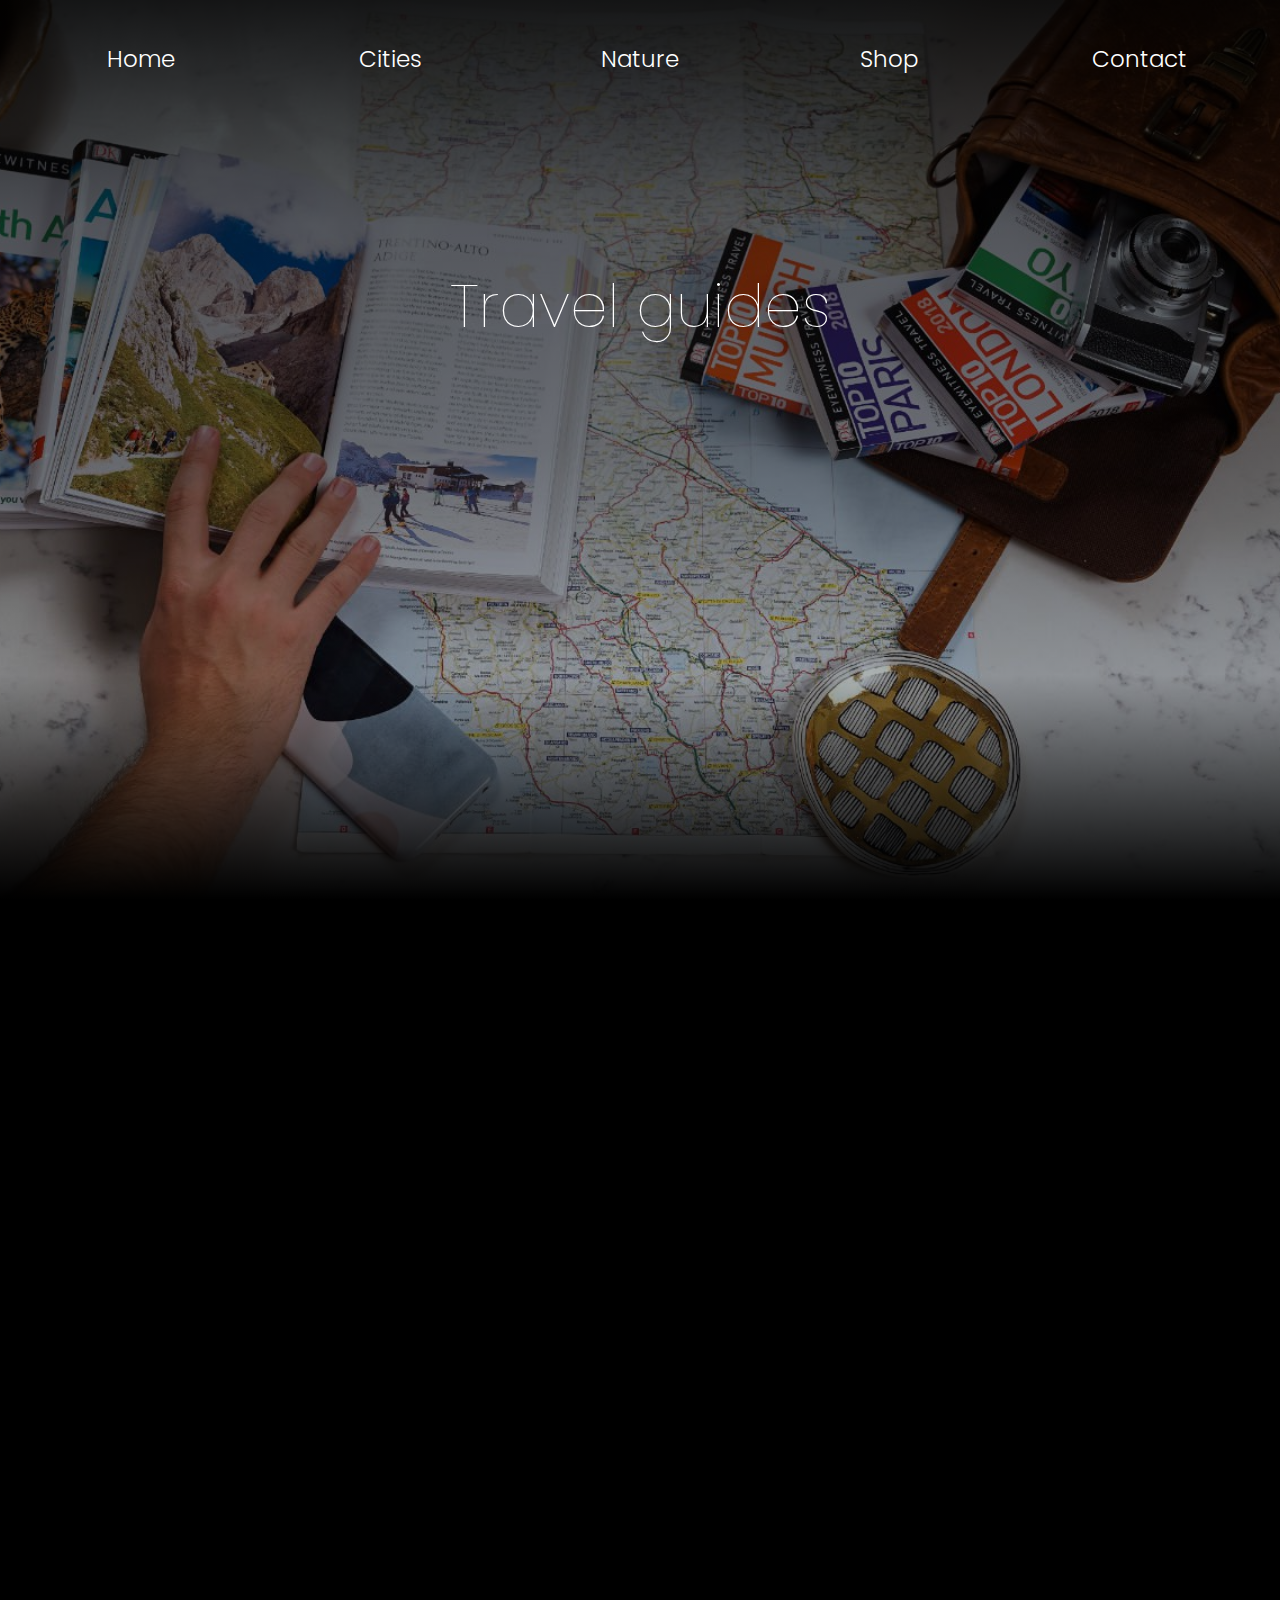
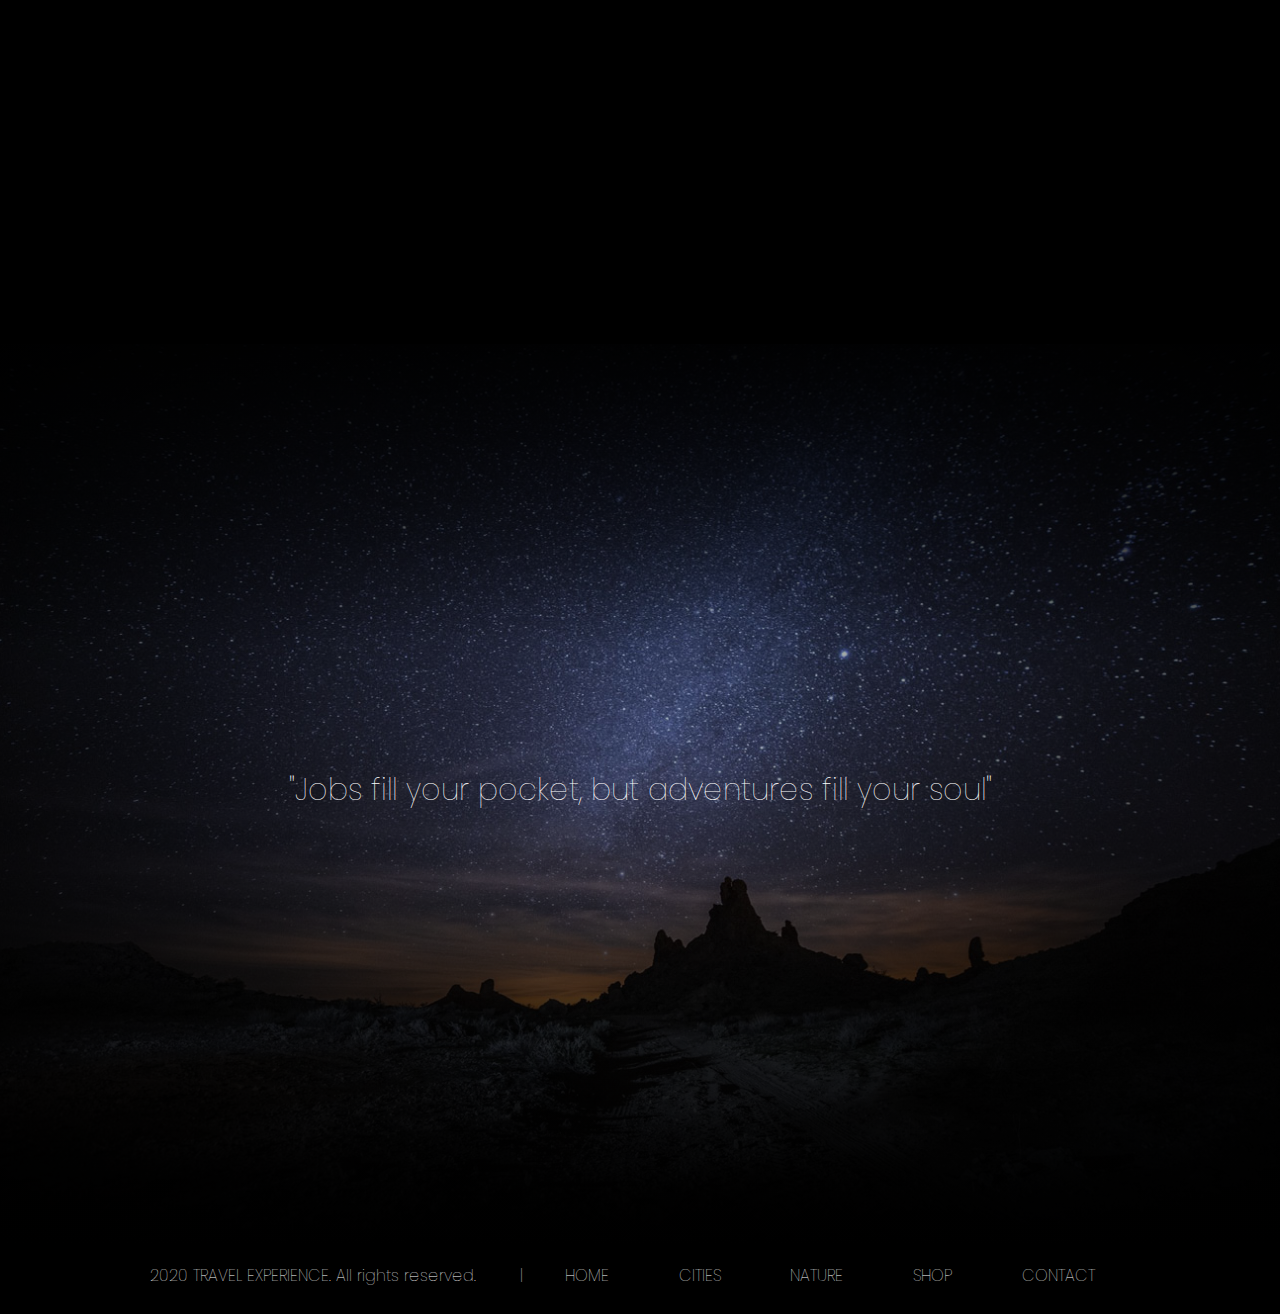
==== shop.html @ 4b76e8d1 "Add files via upload" ====
<!DOCTYPE html>
<html lang="en">

<head>
  <meta charset="UTF-8" />
  <title>Travel tips | Wanderlust</title>
  <meta name="description"
    content="Experiences, photos, commentaries and guides of some of the greatest places and cities on earth.">
  <meta name="keywords" content="travel blog, travel guides, travel tips, explore cities, explore nature" />
  <meta name="viewport" content="width=device-width,initial-scale=1.0" />
  <link href="https://fonts.googleapis.com/css2?family=Poppins:wght@200;300&display=swap" rel="stylesheet" />
  <link rel="stylesheet" href="https://stackpath.bootstrapcdn.com/bootstrap/4.5.2/css/bootstrap.min.css"
    integrity="sha384-JcKb8q3iqJ61gNV9KGb8thSsNjpSL0n8PARn9HuZOnIxN0hoP+VmmDGMN5t9UJ0Z" crossorigin="anonymous" />
  <link rel="stylesheet" href="css/main.css" />
  <link rel="stylesheet" href="https://cdnjs.cloudflare.com/ajax/libs/animate.css/4.1.1/animate.min.css" />
  <link rel="shortcut icon" href="img/logo3.png">
  <script src="js/script.js"></script>
</head>

<body class="body">
  <header class="guides__header">
    <nav id="nav" class="navbar">
      <a href="#" class="close"><img src="img/close.png" /></a>

      <ul class="navbar__menu wow animate__animated animate__fadeIn animate__slower">
        <li class="navbar__menuItem hiddenlogo">
          <img src="img/logo2.png" width="200px" />
        </li>
        <li class="navbar__menuItem"><a href="index.html">Home</a></li>
        <li class="navbar__menuItem"><a href="cities.html">Cities</a></li>
        <li class="navbar__menuItem"><a href="nature.html">Nature</a></li>
        <li class="navbar__menuItem">
          <a href="shop.html" class="div__tips">Shop</a>
        </li>
        <li class="navbar__menuItem"><a href="contacto.html">Contact</a></li>      
      </ul>
    </nav>
    <a href="#nav" class="open"><img src="img/open.png" /></a>
    <h1 class="header__title wow animate__animated animate__fadeIn animate__slow">
      Travel guides
    </h1>
  </header>

  <section class="collapse__grid">
    <section class="collapse__a wow animate__animated animate__flipInX">
      <div class="fullcard">
        <img src="img/l4.jpg" width="300px" />
        <h2>LONDON GUIDE</h2>
        <h2>$20.00</h2>
        
      </div>
      <div class="accordion" id="accordionExample1">
        <div class="card">
          <div class="card-header" id="headingOne">
            <h2 class="mb-0">
              <button class="btn btn-link btn-block text-left bfont" type="button" data-toggle="collapse"
                data-target="#collapseOne" aria-expanded="false" aria-controls="collapseOne">
                Show more +
              </button>
            </h2>
          </div>

          <div id="collapseOne" class="collapse" aria-labelledby="headingOne" data-parent="#accordionExample1">
            <div class="card-body pfont">
              London guide info .. Lorem, ipsum dolor sit amet consectetur adipisicing elit. Vel, ex beatae voluptatem officiis aliquam, nulla odit deserunt fugiat sed, nemo quam harum impedit? Optio quae amet fugiat obcaecati laborum autem.
            </div>
          </div>
        </div>
      </div>
    </section>

    <section class="collapse__a wow animate__animated animate__flipInX">
      <div class="fullcard">
        <img src="img/tokyo4.jpg" width="300px" />
        <h2>TOKYO GUIDE</h2>
        <h2>$20.00</h2>
      </div>
      <div class="accordion" id="accordionExample2">
        <div class="card">
          <div class="card-header" id="headingTwo">
            <h2 class="mb-0">
              <button class="btn btn-link btn-block text-left bfont" type="button" data-toggle="collapse"
                data-target="#collapseTwo" aria-expanded="false" aria-controls="collapseTwo">
                Show more +
              </button>
            </h2>
          </div>

          <div id="collapseTwo" class="collapse" aria-labelledby="headingTwo" data-parent="#accordionExample2">
            <div class="card-body pfont">
              Tokyo guide info ... Lorem ipsum dolor sit amet, consectetur adipisicing elit. Blanditiis molestias maiores temporibus repellendus tenetur reiciendis iste possimus quos praesentium quod. Exercitationem dolor, placeat ducimus dolorum modi fuga harum autem doloremque!
            </div>
          </div>
        </div>
      </div>
    </section>
    <section class="collapse__a wow animate__animated animate__flipInX">
      <div class="fullcard">
        <img src="img/p2.jpg" width="300px" />
        <h2>PARIS GUIDE</h2>
        <h2>$20.00</h2>
      </div>
      <div class="accordion" id="accordionExample3">
        <div class="card">
          <div class="card-header" id="headingThree">
            <h2 class="mb-0">
              <button class="btn btn-link btn-block text-left bfont" type="button" data-toggle="collapse"
                data-target="#collapseThree" aria-expanded="false" aria-controls="collapseThree">
                Show more +
              </button>
            </h2>
          </div>

          <div id="collapseThree" class="collapse" aria-labelledby="headingThree" data-parent="#accordionExample3">
            <div class="card-body pfont">
              Paris guide info.. Lorem ipsum dolor, sit amet consectetur adipisicing elit. Laboriosam, doloribus fugit voluptas libero eum at quo reiciendis ad qui est adipisci? Eos quidem ipsum doloribus aliquam beatae adipisci blanditiis laboriosam?
            </div>
          </div>
        </div>
      </div>
    </section>
    <section class="collapse__a wow animate__animated animate__flipInX">
      <div class="fullcard">
        <img src="img/thailand1.jpg" width="300px" />
        <h2>THAILAND GUIDE</h2>
        <h2>$20.00</h2>
      </div>
      <div class="accordion" id="accordionExample4">
        <div class="card">
          <div class="card-header" id="headingFour">
            <h2 class="mb-0">
              <button class="btn btn-link btn-block text-left bfont" type="button" data-toggle="collapse"
                data-target="#collapseFour" aria-expanded="false" aria-controls="collapseFour">
                Show more +
              </button>
            </h2>
          </div>

          <div id="collapseFour" class="collapse" aria-labelledby="headingFour" data-parent="#accordionExample4">
            <div class="card-body pfont">
              Thailand guide info.. Lorem ipsum dolor sit amet consectetur adipisicing elit. Ab fuga quam delectus, impedit velit, non sunt id repellendus temporibus optio placeat quod. Nostrum earum cupiditate porro, magni omnis vero modi?
            </div>
          </div>
        </div>
      </div>
    </section>
    <section class="collapse__a wow animate__animated animate__flipInX">
      <div class="fullcard">
        <img src="img/patagonia1.jpg" width="300px" />
        <h2>PATAGONIA GUIDE</h2>
        <h2>$20.00</h2>
      </div>
      <div class="accordion" id="accordionExample5">
        <div class="card">
          <div class="card-header" id="headingFive">
            <h2 class="mb-0">
              <button class="btn btn-link btn-block text-left bfont" type="button" data-toggle="collapse"
                data-target="#collapseFive" aria-expanded="false" aria-controls="collapseFive">
                Show more +
              </button>
            </h2>
          </div>

          <div id="collapseFive" class="collapse" aria-labelledby="headingFive" data-parent="#accordionExample5">
            <div class="card-body pfont">
              Patagonia guide info.. Lorem ipsum dolor, sit amet consectetur adipisicing elit. Tempora nam dolore illum fugit incidunt nemo quia in vel? Doloremque in illum fugit commodi a nobis sit placeat consequatur, at aliquam?
            </div>
          </div>
        </div>
      </div>
    </section>
    <section class="collapse__a wow animate__animated animate__flipInX">
      <div class="fullcard">
        <img src="img/iceland1.jpg" width="300px" />
        <h2>ICELAND GUIDE</h2>
        <h2>$20.00</h2>
      </div>
      <div class="accordion" id="accordionExample6">
        <div class="card">
          <div class="card-header" id="headingSix">
            <h2 class="mb-0">
              <button class="btn btn-link btn-block text-left bfont" type="button" data-toggle="collapse"
                data-target="#collapseSix" aria-expanded="false" aria-controls="collapseSix">
                Show more +
              </button>
            </h2>
          </div>

          <div id="collapseSix" class="collapse" aria-labelledby="headingSix" data-parent="#accordionExample6">
            <div class="card-body pfont">
              Iceland guide info.. Lorem ipsum dolor, sit amet consectetur adipisicing elit. Expedita, voluptate deleniti aut repellendus consequatur assumenda? Amet nemo ullam molestiae, impedit mollitia atque, iusto illo architecto rem praesentium dolores aliquam iste.
            </div>
          </div>
        </div>
      </div>
    </section>
  </section>

  <section class="prefooter">
    <h2 class="prefooter__title">
      "Jobs fill your pocket, but adventures fill your soul"
    </h2>
  </section>

  <footer>
    <p class="footerpar">2020 TRAVEL EXPERIENCE. All rights reserved.</p>
    <p class="linea">|</p>
    <ul class="menufooter">
      <li>HOME</li>
      <li>CITIES</li>
      <li>NATURE</li>
      <li>SHOP</li>
      <li>CONTACT</li>
    </ul>
  </footer>

  <script src="https://code.jquery.com/jquery-3.5.1.slim.min.js"
    integrity="sha384-DfXdz2htPH0lsSSs5nCTpuj/zy4C+OGpamoFVy38MVBnE+IbbVYUew+OrCXaRkfj" crossorigin="anonymous">
  </script>
  <script src="https://cdn.jsdelivr.net/npm/popper.js@1.16.1/dist/umd/popper.min.js"
    integrity="sha384-9/reFTGAW83EW2RDu2S0VKaIzap3H66lZH81PoYlFhbGU+6BZp6G7niu735Sk7lN" crossorigin="anonymous">
  </script>
  <script src="https://stackpath.bootstrapcdn.com/bootstrap/4.5.2/js/bootstrap.min.js"
    integrity="sha384-B4gt1jrGC7Jh4AgTPSdUtOBvfO8shuf57BaghqFfPlYxofvL8/KUEfYiJOMMV+rV" crossorigin="anonymous">
  </script>
  <script src="js/wow.min.js"></script>
  <script>
    new WOW().init();
  </script>
</body>

</html>
---- css/main.css ----
.prefooter, .index__cities .cities__div .index__cities__img, .index__cities, .index__nature .nature__div .index__nature__img, .index__nature, header, .guides__header, .cities__header, .contact__header, .tips__header, .nature__header {
  background-size: cover;
  background-position: center;
}

.index__cities .cities__div .index__cities__img, .index__nature .nature__div .index__nature__img {
  box-shadow: 0px 0px 19px 18px rgba(0, 0, 0, 0.75);
}

.center form textarea, .center form input[type=email], .center form input[type=text] {
  background-color: rgba(255, 255, 255, 0.1);
  color: white;
  padding: 5px 10px 5px 10px;
  border: solid rgba(255, 255, 255, 0.7) 1px;
  font-family: "Poppins", sans-serif;
  font-size: 18px;
  font-weight: 400;
  border-radius: 5px;
}

.center form input[type=reset], .center form input[type=submit] {
  background-color: rgba(0, 0, 0, 0);
  height: 40px;
  width: 70px;
  border: solid white 1px;
  font-family: "Poppins", sans-serif;
  font-weight: 300;
  font-size: 16px;
  color: white;
  border-radius: 3px;
}

* {
  margin: 0;
  padding: 0;
  box-sizing: border-box;
  list-style-type: none;
  text-decoration: none !important;
  margin-left: 0 !important;
  font-weight: 70;
}

html,
body {
  scroll-behavior: smooth;
  overflow-x: hidden;
}

body {
  font-family: "Poppins", sans-serif;
  color: white;
  background-color: black;
}

nav {
  padding: 0;
}

.cities__title {
  height: 15vh;
  text-align: center;
  padding-top: 70px;
  font-size: 40px;
  font-weight: 200;
}

.cities__guides {
  height: 100vh;
  display: flex;
  flex-direction: row;
  justify-content: center;
  align-items: center;
}
.cities__guides a {
  display: flex;
  justify-content: center;
  align-items: flex-end;
  background-size: cover;
  width: 25%;
  height: 450px;
}
.cities__guides a h4 {
  font-size: 30px;
  padding-bottom: 20px;
  color: white;
  transition: color 0.8s;
}
.cities__guides .cities__guide1 {
  background-image: linear-gradient(to bottom, rgba(10, 10, 10, 0.1), rgba(10, 10, 10, 0.5)), url(../img/london1.jpg);
  transition: width 0.5s;
  background-position: left;
}
.cities__guides .cities__guide1:hover {
  width: 70vw;
}
.cities__guides .cities__guide1:hover h4 {
  color: lightskyblue;
}
.cities__guides .cities__guide2 {
  background-image: linear-gradient(to bottom, rgba(10, 10, 10, 0.1), rgba(10, 10, 10, 0.5)), url(../img/tokyo1.jpg);
  transition: width 0.5s;
  background-position: center;
}
.cities__guides .cities__guide2:hover {
  width: 70vw;
}
.cities__guides .cities__guide2:hover h4 {
  color: lightskyblue;
}
.cities__guides .cities__guide3 {
  background-image: linear-gradient(to bottom, rgba(10, 10, 10, 0.1), rgba(10, 10, 10, 0.5)), url(../img/paris1.jpg);
  transition: width 0.5s;
  background-position: center;
}
.cities__guides .cities__guide3:hover {
  width: 70vw;
}
.cities__guides .cities__guide3:hover h4 {
  color: lightskyblue;
}
.cities__guides .cities__guide4 {
  background-image: linear-gradient(to bottom, rgba(10, 10, 10, 0.1), rgba(10, 10, 10, 0.5)), url(../img/moscow1.jpg);
  transition: width 0.5s;
  background-position: right;
}
.cities__guides .cities__guide4:hover {
  width: 70vw;
}
.cities__guides .cities__guide4:hover h4 {
  color: lightskyblue;
}
.cities__guides .cities__guide5 {
  background-image: linear-gradient(to bottom, rgba(10, 10, 10, 0.1), rgba(10, 10, 10, 0.5)), url(../img/01phiphi.jpg);
  transition: width 0.5s;
  background-position: center;
}
.cities__guides .cities__guide5:hover {
  width: 70vw;
}
.cities__guides .cities__guide5:hover h4 {
  color: lightskyblue;
}
.cities__guides .cities__guide6 {
  background-image: linear-gradient(to bottom, rgba(10, 10, 10, 0.1), rgba(10, 10, 10, 0.5)), url(../img/01patagonia.jpg);
  transition: width 0.5s;
  background-position: center;
}
.cities__guides .cities__guide6:hover {
  width: 70vw;
}
.cities__guides .cities__guide6:hover h4 {
  color: lightskyblue;
}
.cities__guides .cities__guide7 {
  background-image: linear-gradient(to bottom, rgba(10, 10, 10, 0.1), rgba(10, 10, 10, 0.5)), url(../img/01boreal.jpg);
  transition: width 0.5s;
  background-position: center;
}
.cities__guides .cities__guide7:hover {
  width: 70vw;
}
.cities__guides .cities__guide7:hover h4 {
  color: lightskyblue;
}
.cities__guides .cities__guide8 {
  background-image: linear-gradient(to bottom, rgba(10, 10, 10, 0.1), rgba(10, 10, 10, 0.5)), url(../img/peru2.jpg);
  transition: width 0.5s;
  background-position: center;
}
.cities__guides .cities__guide8:hover {
  width: 70vw;
}
.cities__guides .cities__guide8:hover h4 {
  color: lightskyblue;
}

.collapse__grid {
  display: flex;
  flex-direction: row;
  flex-wrap: wrap;
  justify-content: space-evenly;
  align-items: flex-start;
}
.collapse__grid .collapse__a {
  width: 30%;
  border-radius: 20px;
  border: solid #444 2px;
  background-color: #444;
  padding: 20px 0 30px 0;
  margin: 3% 0 3% 0;
}
.collapse__grid .collapse__a .fullcard {
  display: flex;
  flex-direction: column;
  align-items: center;
}
.collapse__grid .collapse__a .fullcard img {
  padding: 10px 0 10px 0;
  border-radius: 15px;
}
.collapse__grid .collapse__a .fullcard h2 {
  padding: 10px 35px 10px 35px;
  font-size: 26px;
  text-align: center;
}
.collapse__grid .collapse__a .accordion {
  padding: 0 20px 0 20px;
}
.collapse__grid .collapse__a .accordion .card {
  border: none;
  background-color: #222;
  border-radius: 20px;
}
.collapse__grid .collapse__a .accordion .card .card-header {
  background-color: #222;
  height: 50px;
}
.collapse__grid .collapse__a .accordion .card .card-header .btn-link {
  font-weight: 300;
  display: flex;
  justify-content: left;
  font-size: 20px;
}
.collapse__grid .collapse__a .accordion .card .card-header .btn-link:hover {
  color: lightskyblue;
}
.collapse__grid .collapse__a .accordion .card .card-header .btn {
  padding: 0;
  border: 0;
  line-height: 25px;
}
.collapse__grid .collapse__a .accordion .card .card-header .btn:focus {
  box-shadow: none;
}
.collapse__grid .collapse__a .accordion .card .card-header .bfont {
  color: lightskyblue;
}
.collapse__grid .collapse__a .accordion .card .pfont {
  background-color: #333;
}

.center {
  display: flex;
  flex-direction: column;
  justify-content: center;
  align-items: center;
  margin-top: 5vh;
}
.center .contact__form {
  background-color: #222;
  width: 80vw;
  margin-top: 5vh;
  border-radius: 15px;
  display: flex;
  direction: row;
}
.center .contact__form .section__intro {
  width: 50%;
  padding: 40px;
}
.center .contact__form .section__intro .section__title {
  font-size: 35px;
}
.center .contact__form .section__intro .section__par {
  padding-top: 20px;
  line-height: 45px;
  text-align: justify;
}
.center .contact__form .section__form {
  width: 50%;
  padding: 40px;
}
.center form div {
  margin-bottom: 20px;
}
.center form input[type=text] {
  width: 400px;
  height: 30px;
}
.center form input[type=email] {
  width: 400px;
  height: 30px;
}
.center form textarea {
  width: 400px;
  height: 250px;
}
.center form input[type=submit] {
  margin-right: 20px;
}
.nature__header {
  background-image: linear-gradient(to top, black, rgba(0, 0, 0, 0.3), rgba(0, 0, 0, 0.5), rgba(0, 0, 0, 0.6), rgba(0, 0, 0, 0.9)), url(../img/nature1.jpg);
}

.tips__header {
  background-image: linear-gradient(to top, black, rgba(0, 0, 0, 0.8), rgba(0, 0, 0, 0.7), rgba(0, 0, 0, 0.7), rgba(0, 0, 0, 0.7), rgba(0, 0, 0, 0.7), black), url(../img/tips.jpg);
}

.contact__header {
  background-image: linear-gradient(to top, black, rgba(0, 0, 0, 0.3), rgba(0, 0, 0, 0.5), rgba(0, 0, 0, 0.6), rgba(0, 0, 0, 0.9)), url(../img/contact.jpg);
}

.cities__header {
  background-image: linear-gradient(to top, black, rgba(0, 0, 0, 0.3), rgba(0, 0, 0, 0.5), rgba(0, 0, 0, 0.6), rgba(0, 0, 0, 0.9)), url(../img/ncity1.jpg);
}

.guides__header {
  background-image: linear-gradient(to top, black, rgba(0, 0, 0, 0.3), rgba(0, 0, 0, 0.5), rgba(0, 0, 0, 0.6), rgba(0, 0, 0, 0.9)), url(../img/guide1.jpg);
}

header {
  width: 100vw;
  display: grid;
  grid-template-columns: 100vw;
  grid-template-rows: 15vh 60vh 25vh;
  grid-template-areas: "menu" "titulo" "subtitulo";
  height: 100vh;
  background-image: linear-gradient(to top, black, rgba(0, 0, 0, 0.3), rgba(0, 0, 0, 0.5), rgba(0, 0, 0, 0.6), rgba(0, 0, 0, 0.9)), url(../img/stars1.jpg);
}
header .open {
  display: none;
}
header .navbar {
  -ms-grid-row: 1;
  -ms-grid-column: 1;
  grid-area: menu;
  margin-right: 0 !important;
}
header .navbar .close {
  display: none;
}
header .navbar .navbar__menu {
  width: 100vw;
  display: flex;
  flex-direction: row;
  justify-content: space-around;
  align-items: center;
}
header .navbar .navbar__menu .hiddenlogo {
  display: none;
}
header .navbar .navbar__menu .navbar__menuItem {
  width: 10%;
  text-align: center;
}
header .navbar .navbar__menu .navbar__menuItem a {
  color: white;
  font-size: 23px;
  transition: color 0.5s;
  white-space: nowrap;
  font-weight: 300;
}
header .navbar .navbar__menu .navbar__menuItem a:hover {
  color: lightskyblue;
}
header .logos {
  -ms-grid-row: 2;
  -ms-grid-column: 1;
  grid-area: titulo;
  display: flex;
  flex-direction: column;
  justify-content: center;
  align-items: center;
}
header .logos img {
  width: 350px;
}
header h1 {
  -ms-grid-row: 2;
  -ms-grid-column: 1;
  grid-area: titulo;
  font-size: 60px;
  text-align: center;
  font-weight: 100;
  padding-top: 15vh;
}
header h2 {
  -ms-grid-row: 3;
  -ms-grid-column: 1;
  grid-area: subtitulo;
  font-size: 20px;
  text-align: center;
  font-weight: 100;
}

.index__header h1 {
  letter-spacing: 6px;
}

.intro {
  height: 200px;
  margin: 5% 30% 0 30% !important;
  text-align: center;
}
.intro .intro__title {
  font-size: 30px;
}
.intro .intro__text {
  margin-top: 5%;
}

.index__nature {
  display: flex;
  flex-direction: column;
  justify-content: center;
  align-items: center;
  height: 100vh;
  background-image: linear-gradient(to top, rgba(0, 0, 0, 0.9), rgba(0, 0, 0, 0.6), rgba(0, 0, 0, 0.5), rgba(0, 0, 0, 0.5), rgba(0, 0, 0, 0.5), rgba(0, 0, 0, 0.7), black), url(../img/route2.jpg);
}
.index__nature .nature__div {
  display: grid;
  grid-template-columns: 35% 48%;
  grid-template-rows: 60px 320px;
  grid-template-areas: "img tit" "img sub";
  grid-column-gap: 50px;
  margin-left: 10% !important;
}
.index__nature .nature__div .index__nature__img {
  -ms-grid-row: 1;
  -ms-grid-row-span: 2;
  -ms-grid-column: 1;
  grid-area: img;
  background-image: url(../img/route2.jpg);
}
.index__nature .nature__div .index__nature__title {
  -ms-grid-row: 1;
  -ms-grid-column: 3;
  color: #aaa;
  grid-area: tit;
  border-bottom: solid #888 2px;
  font-size: 30px;
}
.index__nature .nature__div .index__nature__text {
  line-height: 30px;
  padding-top: 25px;
  text-align: justify;
  line-height: 40px;
}

.index__cities {
  display: flex;
  flex-direction: column;
  justify-content: center;
  align-items: center;
  height: 100vh;
  background-image: linear-gradient(to top, black, rgba(0, 0, 0, 0.8), rgba(0, 0, 0, 0.7), rgba(0, 0, 0, 0.7), rgba(0, 0, 0, 0.7), rgba(0, 0, 0, 0.7), black), url(../img/ncity9.jpg);
}
.index__cities .cities__div {
  display: grid;
  grid-template-columns: 48% 35%;
  grid-template-rows: 60px 320px;
  grid-template-areas: "tit img" "sub img";
  grid-column-gap: 50px;
  margin-left: 10% !important;
}
.index__cities .cities__div .index__cities__img {
  -ms-grid-row: 1;
  -ms-grid-row-span: 2;
  -ms-grid-column: 3;
  grid-area: img;
  background-image: url(../img/ncity9.jpg);
}
.index__cities .cities__div .index__cities__title {
  -ms-grid-row: 1;
  -ms-grid-column: 1;
  color: #aaa;
  grid-area: tit;
  border-bottom: solid #888 2px;
  font-size: 30px;
  text-align: right;
}
.index__cities .cities__div .index__cities__text {
  line-height: 30px;
  padding-top: 25px;
  text-align: justify;
  line-height: 40px;
}

.prefooter {
  margin-top: 70px;
  height: 100vh;
  background-image: radial-gradient(rgba(0, 0, 0, 0), rgba(0, 0, 0, 0.5), rgba(0, 0, 0, 0.8)), linear-gradient(to bottom, rgba(0, 0, 0, 0), rgba(0, 0, 0, 0), rgba(0, 0, 0, 0.5), black), linear-gradient(to top, rgba(0, 0, 0, 0), rgba(0, 0, 0, 0), rgba(0, 0, 0, 0), rgba(0, 0, 0, 0.9)), url(../img/footer1.jpg);
  display: flex;
  justify-content: center;
  align-items: center;
}
.prefooter .prefooter__title {
  font-weight: 100;
  font-size: 30px;
}

footer {
  display: grid;
  grid-template-columns: 370px 10px 600px;
  grid-template-rows: 50px;
  grid-template-areas: "par linea menu";
  justify-content: center;
  margin-top: 20px;
}
footer .footerpar {
  -ms-grid-row: 1;
  -ms-grid-column: 1;
  grid-area: par;
}
footer .linea {
  -ms-grid-row: 1;
  -ms-grid-column: 2;
  grid-area: linea;
}
footer .menufooter {
  display: flex;
  flex-direction: row;
  justify-content: space-around;
  align-items: flex-start;
}

.guide {
  display: flex;
  flex-direction: column;
  align-items: center;
  margin: 15vh 0 15vh 4vw !important;
  border-radius: 20px;
  width: 90vw;
  background-color: #222;
}
.guide .guide__title {
  width: 100%;
  font-size: 50px;
  font-weight: 300;
  letter-spacing: 10px;
  padding: 5vh 0 5vh 0;
  display: flex;
  flex-direction: row;
}
.guide .guide__title:before, .guide .guide__title:after {
  content: "";
  flex: 1 1;
  border-bottom: 2px solid #FFF;
  margin: auto 30px;
}
.guide .guide__about {
  background-color: rgba(135, 206, 250, 0.3);
  width: 90%;
  margin-top: 3%;
  border-radius: 10px;
}
.guide .guide__about h4 {
  padding-bottom: 1%;
}
.guide .about1 {
  background-color: rgba(200, 200, 200, 0.3);
}
.guide .about2 {
  background-color: rgba(212, 175, 55, 0.3);
}
.guide .about4 {
  background-color: rgba(255, 0, 0, 0.25);
}
.guide .about5 {
  background-color: rgba(127, 255, 212, 0.3);
}
.guide .about6 {
  background-color: rgba(0, 255, 0, 0.15);
}
.guide .about7 {
  background-color: rgba(255, 255, 255, 0.3);
}
.guide .about8 {
  background-color: rgba(104, 70, 39, 0.5);
}
.guide .carousel {
  width: 60vw;
  margin: 0;
}
.guide .carousel .carousel-indicators {
  margin-left: 15% !important;
}
.guide .carousel .carousel-indicators li {
  width: 10px;
  height: 10px;
  border-radius: 50%;
  margin-right: 5px !important;
}
.guide .carousel .carousel-inner {
  border-radius: 15px;
}
.guide .guide__subtitle {
  width: 100%;
  font-size: 30px;
  font-weight: 50;
  text-align: center;
  padding: 5vh 0 5vh 0;
  display: flex;
  flex-direction: row;
}
.guide .guide__subtitle:before {
  content: "";
  flex: 1 1;
  border-bottom: 1px solid #FFF;
  margin: auto 40px auto 150px;
}
.guide .guide__subtitle:after {
  content: "";
  flex: 1 1;
  border-bottom: 1px solid #FFF;
  margin: auto 150px auto 40px;
}
.guide p {
  padding: 1vh 4vw 1vh 4vw;
}
.guide p .highlight {
  font-weight: bold;
}

@media screen and (max-width: 768px) {
  * {
    padding: 0;
    box-sizing: border-box;
  }

  html,
body {
    overflow-x: hidden;
  }

  header h1 {
    margin-top: 15%;
    font-weight: 300;
  }
  header .navbar {
    top: 0;
    left: -100%;
    position: fixed;
    width: 100%;
    height: 100%;
    background-color: rgba(0, 0, 0, 0.7);
    z-index: 1;
    transition: left 0.5s;
  }
  header .navbar .close {
    display: block;
    position: absolute;
    left: 20px;
    top: 20px;
  }
  header .navbar .close img {
    width: 40px;
  }
  header .navbar .navbar__menu {
    height: 90%;
    margin-top: 5%;
    display: flex;
    flex-direction: column;
    justify-content: center;
    align-items: center;
  }
  header .navbar .navbar__menu .navbar__menuItem {
    height: 15%;
    width: 100%;
  }
  header .navbar .navbar__menu .navbar__menuItem a {
    font-size: 30px;
    width: 100%;
  }
  header .navbar .navbar__menu .navbar__menuItem .div__tips {
    margin-left: 0 !important;
  }
  header .navbar .navbar__menu .hiddenlogo {
    display: block;
    margin-bottom: 35%;
  }
  header .open {
    display: block;
    position: absolute;
    left: 20px;
    top: 20px;
  }
  header .open img {
    width: 40px;
  }

  #nav:target {
    left: 0;
  }

  #nav:target ~ .logos {
    display: none;
  }

  #nav:target ~ h1 {
    display: none;
  }

  #nav:target ~ .open {
    display: none;
  }

  .div__tips {
    margin-left: -15% !important;
  }

  header .header__title {
    font-size: 45px;
  }
  header .header__subtitle {
    font-size: 18px;
  }

  .intro {
    margin: 10% 10% 5% 10% !important;
  }
  .intro .intro__title {
    font-size: 25px;
  }
  .intro .intro__text {
    font-size: 12px;
  }

  .index__nature .nature__div {
    display: grid;
    grid-template-columns: 90%;
    grid-template-rows: 50vh 10vh 30vh;
    grid-template-areas: "img" "tit" "sub";
  }
  .index__nature .nature__div .index__nature__img {
    -ms-grid-row: 1;
    -ms-grid-row-span: 2;
    -ms-grid-column: 1;
    grid-area: img;
  }
  .index__nature .nature__div .index__nature__title {
    -ms-grid-row: 1;
    -ms-grid-column: 3;
    grid-area: tit;
    padding-top: 10px;
  }
  .index__nature .nature__div .index__nature__text {
    -ms-grid-row: 2;
    -ms-grid-column: 3;
    grid-area: sub;
    font-size: 12px;
    line-height: 30px;
    padding-top: 5px;
  }

  .index__cities {
    margin-top: 15vh;
  }
  .index__cities .cities__div {
    display: grid;
    grid-template-columns: 90%;
    grid-template-rows: 50vh 10vh 30vh;
    grid-template-areas: "img" "tit" "sub";
  }
  .index__cities .cities__div .index__cities__img {
    -ms-grid-row: 1;
    -ms-grid-row-span: 2;
    -ms-grid-column: 3;
    grid-area: img;
  }
  .index__cities .cities__div .index__cities__title {
    -ms-grid-row: 1;
    -ms-grid-column: 1;
    grid-area: tit;
    padding-top: 10px;
    text-align: left;
  }
  .index__cities .cities__div .index__cities__text {
    -ms-grid-row: 2;
    -ms-grid-column: 1;
    grid-area: sub;
    font-size: 12px;
    line-height: 30px;
    padding-top: 5px;
  }
  @media screen and (max-width: 768px) {

  .index__nature .nature__div .index__nature__img {
      -ms-grid-row: 1;
      -ms-grid-row-span: 1;
      -ms-grid-column: 1;
  }
  .index__cities .cities__div > .index__nature__img {
      -ms-grid-row: 1;
      -ms-grid-row-span: 1;
      -ms-grid-column: 1;
  }

  .index__nature .nature__div .index__nature__title {
      -ms-grid-row: 2;
      -ms-grid-column: 1;
  }
  .index__cities .cities__div > .index__nature__title {
      -ms-grid-row: 2;
      -ms-grid-column: 1;
  }

  .index__nature .nature__div .index__nature__text {
      -ms-grid-row: 3;
      -ms-grid-column: 1;
  }
  .index__cities .cities__div > .index__nature__text {
      -ms-grid-row: 3;
      -ms-grid-column: 1;
  }

  .index__cities .cities__div .index__cities__img {
      -ms-grid-row: 1;
      -ms-grid-row-span: 1;
      -ms-grid-column: 1;
  }
  .index__cities .cities__div > .index__cities__img {
      -ms-grid-row: 1;
      -ms-grid-row-span: 1;
      -ms-grid-column: 1;
  }

  .index__cities .cities__div .index__cities__title {
      -ms-grid-row: 2;
      -ms-grid-column: 1;
  }
  .index__cities .cities__div > .index__cities__title {
      -ms-grid-row: 2;
      -ms-grid-column: 1;
  }

  .index__cities .cities__div .index__cities__text {
      -ms-grid-row: 3;
      -ms-grid-column: 1;
  }
  .index__cities .cities__div > .index__cities__text {
      -ms-grid-row: 3;
      -ms-grid-column: 1;
  }
  }

  .prefooter .prefooter__title {
    font-size: 20px;
    text-align: center;
    margin: 0 10% 0 10% !important;
  }

  .linea {
    display: none;
  }

  footer {
    grid-template-columns: 90vw;
    grid-template-rows: 5vh 6vh;
    grid-template-areas: "par" "menu";
  }
  footer .footerpar {
    text-align: center;
    font-size: 10px;
  }
  footer .menufooter {
    font-size: 10px;
  }

  .cities__guides {
    height: 100vh;
    width: 100vw;
    display: grid;
    grid-template-columns: 50vw 50vw;
    grid-template-rows: 50vh 50vh;
    grid-template-areas: "g1 g2" "g3 g4";
  }
  .cities__guides a {
    width: 45vw;
    height: 45vh;
    border-radius: 5px;
    margin-left: 2.5vw !important;
  }
  .cities__guides a h4 {
    text-align: center;
    font-size: 20px;
  }
  .cities__guides .cities__guide1 {
    grid-area: g1;
  }
  .cities__guides .cities__guide1:hover {
    width: 45vw;
  }
  .cities__guides .cities__guide2 {
    grid-area: g2;
  }
  .cities__guides .cities__guide2:hover {
    width: 45vw;
  }
  .cities__guides .cities__guide3 {
    grid-area: g3;
  }
  .cities__guides .cities__guide3:hover {
    width: 45vw;
  }
  .cities__guides .cities__guide4 {
    grid-area: g4;
  }
  .cities__guides .cities__guide4:hover {
    width: 45vw;
  }
  .cities__guides .cities__guide5:hover,
.cities__guides .cities__guide6:hover,
.cities__guides .cities__guide7:hover,
.cities__guides .cities__guide8:hover {
    width: 45vw;
  }

  .guide {
    margin: 10vh 0 10vh 5vw !important;
    border-radius: 10px;
    width: 90vw;
    background-color: #222;
  }
  .guide .guide__title {
    width: 100%;
    font-size: 35px;
    font-weight: 300;
    letter-spacing: 5px;
    padding: 5vh 0 5vh 0;
    display: flex;
    flex-direction: row;
  }
  .guide .guide__title:before, .guide .guide__title:after {
    content: "";
    flex: 1 1;
    border-bottom: 1.7px solid #fff;
    margin: auto 10px;
  }
  .guide .carousel {
    width: 80vw;
    margin: 0;
  }
  .guide .carousel .carousel-inner {
    border-radius: 15px;
  }
  .guide .guide__subtitle {
    width: 100%;
    font-size: 25px;
    font-weight: 50;
    text-align: center;
    padding: 5vh 0 5vh 0;
    display: flex;
    flex-direction: row;
  }
  .guide .guide__subtitle:before {
    content: "";
    flex: 1 1;
    border-bottom: 1px solid #fff;
    margin: auto 15px auto 30px;
  }
  .guide .guide__subtitle:after {
    content: "";
    flex: 1 1;
    border-bottom: 1px solid #fff;
    margin: auto 30px auto 15px;
  }
  .guide p {
    padding: 1vh 4vw 1vh 4vw;
    font-size: 14px;
    line-height: 25px;
    text-align: justify;
  }

  .btn-link {
    font-size: 25px;
    padding: 0;
  }

  .card-body {
    font-size: 12px;
  }

  .center .contact__form {
    display: flex;
    flex-direction: column;
    width: 90vw;
  }
  .center .contact__form .section__intro {
    width: 100%;
    padding: 20px;
  }
  .center .contact__form .section__intro .section__title {
    font-size: 25px;
  }
  .center .contact__form .section__intro .section__par {
    font-size: 14px;
    line-height: 30px;
    text-align: justify;
  }
  .center .contact__form .section__form {
    width: 100%;
    padding: 20px;
  }
  .center .contact__form .section__form input[type=text],
.center .contact__form .section__form input[type=email] {
    width: 100%;
    height: 30px;
  }
  .center .contact__form .section__form textarea {
    width: 100%;
    height: 200px;
  }

  .collapse__grid {
    display: flex;
    flex-direction: column;
    justify-content: center;
    align-items: center;
  }
  .collapse__grid .collapse__a {
    width: 85%;
  }
  .collapse__grid .collapse__a .pfont {
    font-size: 16px;
  }

  footer > .navbar {
    -ms-grid-row: 2;
    -ms-grid-column: 1;
  }

  .index__nature .nature__div .index__nature__img {
    -ms-grid-row: 1;
    -ms-grid-row-span: 1;
    -ms-grid-column: 1;
  }
  .index__cities .cities__div > .index__nature__img {
    -ms-grid-row: 1;
    -ms-grid-row-span: 1;
    -ms-grid-column: 1;
  }

  .index__nature .nature__div .index__nature__title {
    -ms-grid-row: 2;
    -ms-grid-column: 1;
  }
  .index__cities .cities__div > .index__nature__title {
    -ms-grid-row: 2;
    -ms-grid-column: 1;
  }

  .index__cities .cities__div .index__cities__img {
    -ms-grid-row: 1;
    -ms-grid-row-span: 1;
    -ms-grid-column: 1;
  }
  .index__cities .cities__div > .index__cities__img {
    -ms-grid-row: 1;
    -ms-grid-row-span: 1;
    -ms-grid-column: 1;
  }

  .index__cities .cities__div .index__cities__title {
    -ms-grid-row: 2;
    -ms-grid-column: 1;
  }
  .index__cities .cities__div > .index__cities__title {
    -ms-grid-row: 2;
    -ms-grid-column: 1;
  }

  footer .footerpar {
    -ms-grid-row: 1;
    -ms-grid-column: 1;
  }
}

@media screen and (max-width: 768px) {

  .cities__guides .cities__guide1 {
    -ms-grid-row: 1;
    -ms-grid-column: 1;
  }

  .cities__guides .cities__guide2 {
    -ms-grid-row: 1;
    -ms-grid-column: 2;
  }

  .cities__guides .cities__guide3 {
    -ms-grid-row: 2;
    -ms-grid-column: 1;
  }

  .cities__guides .cities__guide4 {
    -ms-grid-row: 2;
    -ms-grid-column: 2;
  }
}
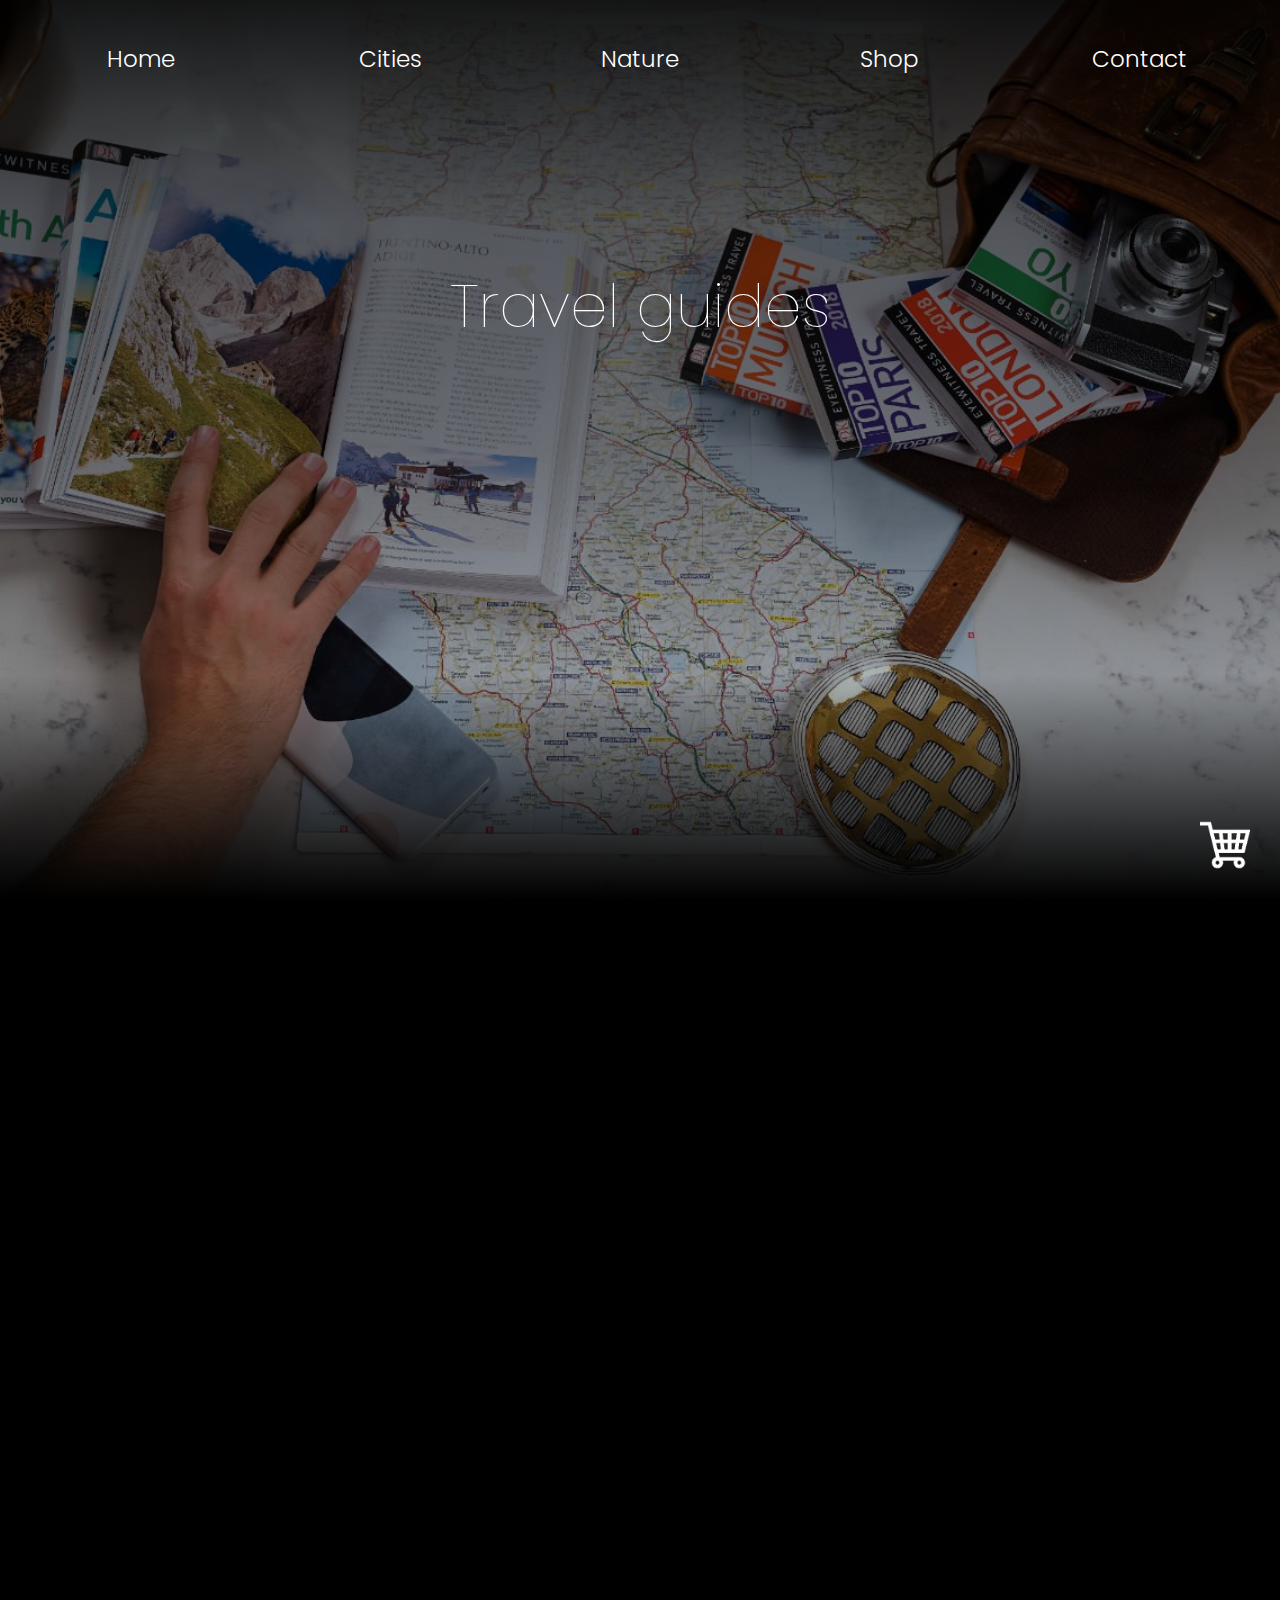
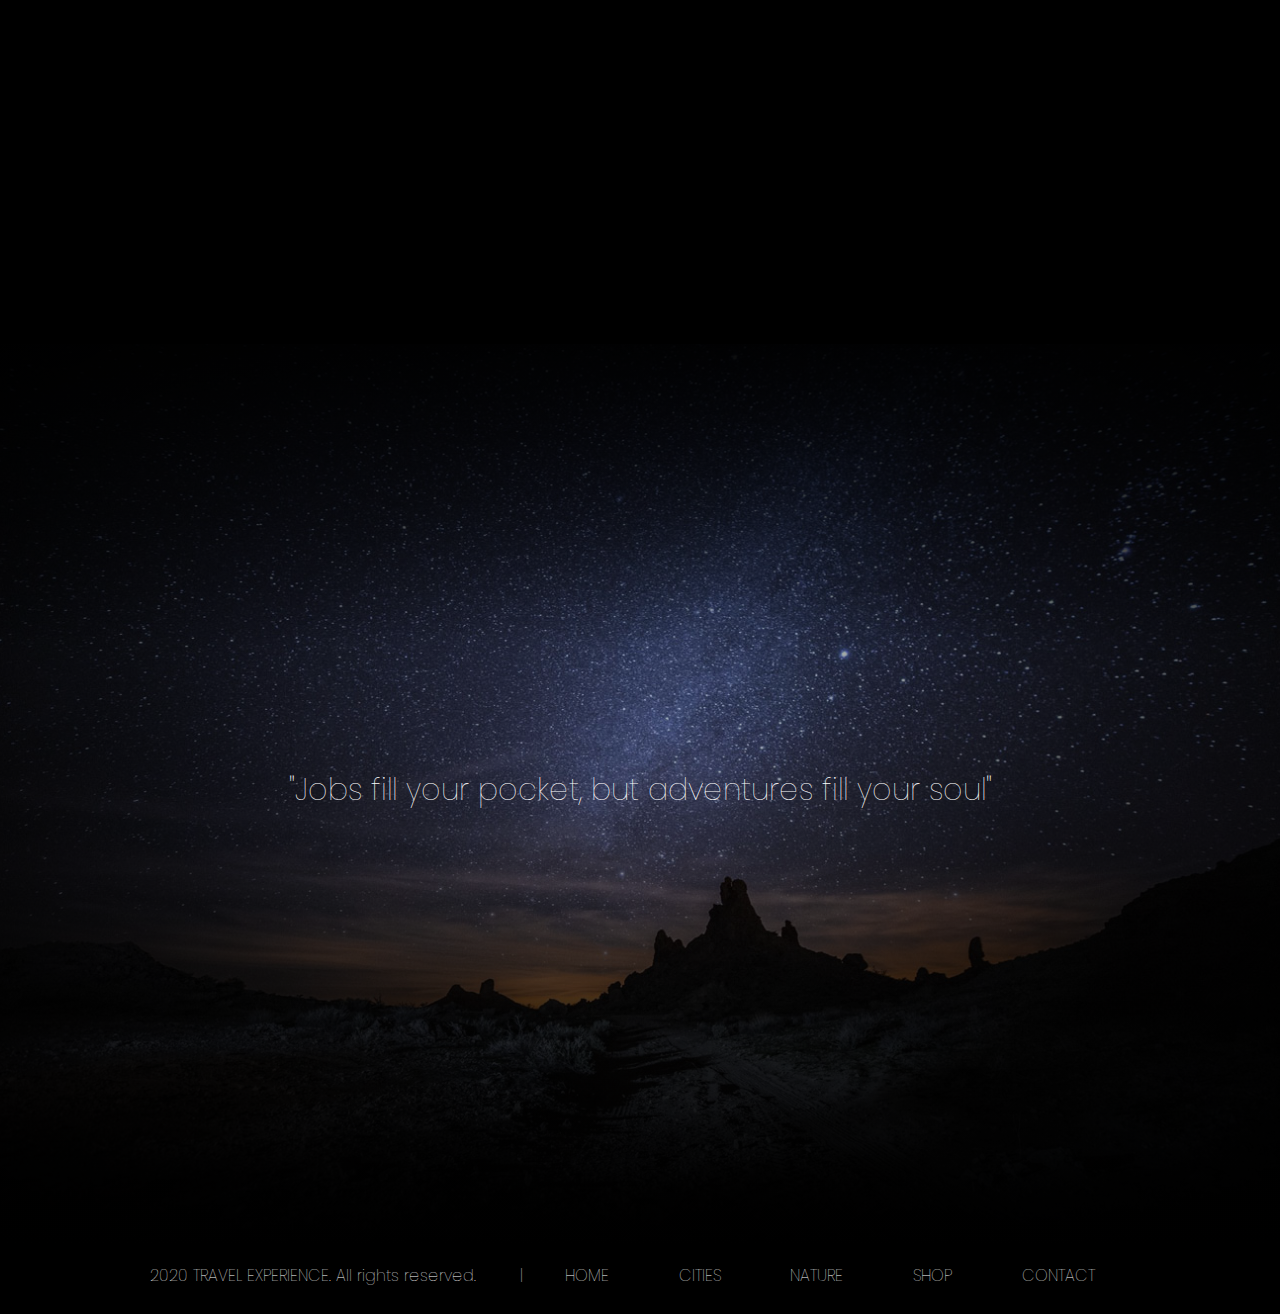
==== commit 1655addf: "Add files via upload" ====
--- a/shop.html
+++ b/shop.html
@@ -55,7 +55,7 @@
             <h2 class="mb-0">
               <button class="btn btn-link btn-block text-left bfont" type="button" data-toggle="collapse"
                 data-target="#collapseOne" aria-expanded="false" aria-controls="collapseOne">
-                Show more +
+                Show info
               </button>
             </h2>
           </div>
@@ -81,7 +81,7 @@
             <h2 class="mb-0">
               <button class="btn btn-link btn-block text-left bfont" type="button" data-toggle="collapse"
                 data-target="#collapseTwo" aria-expanded="false" aria-controls="collapseTwo">
-                Show more +
+                Show info
               </button>
             </h2>
           </div>
@@ -106,7 +106,7 @@
             <h2 class="mb-0">
               <button class="btn btn-link btn-block text-left bfont" type="button" data-toggle="collapse"
                 data-target="#collapseThree" aria-expanded="false" aria-controls="collapseThree">
-                Show more +
+                Show info
               </button>
             </h2>
           </div>
@@ -131,7 +131,7 @@
             <h2 class="mb-0">
               <button class="btn btn-link btn-block text-left bfont" type="button" data-toggle="collapse"
                 data-target="#collapseFour" aria-expanded="false" aria-controls="collapseFour">
-                Show more +
+                Show info
               </button>
             </h2>
           </div>
@@ -156,7 +156,7 @@
             <h2 class="mb-0">
               <button class="btn btn-link btn-block text-left bfont" type="button" data-toggle="collapse"
                 data-target="#collapseFive" aria-expanded="false" aria-controls="collapseFive">
-                Show more +
+                Show info
               </button>
             </h2>
           </div>
@@ -181,7 +181,7 @@
             <h2 class="mb-0">
               <button class="btn btn-link btn-block text-left bfont" type="button" data-toggle="collapse"
                 data-target="#collapseSix" aria-expanded="false" aria-controls="collapseSix">
-                Show more +
+                Show info
               </button>
             </h2>
           </div>
@@ -196,6 +196,22 @@
     </section>
   </section>
 
+  <section class="section__modal">
+    <button id="btnModal" onclick="OpenModal()"><img src="img/carro2.png" class="cart"></button>
+	<div id="Modal" class="modalContainer">
+		<div class="modal-content">
+			<button class="close" onclick="CloseModal()">X</button>
+			<h2>Your shopping cart</h2>
+            <p>London guide - Quantity</p>
+            <p>Tokyo guide - Quantity</p>
+            <p>Paris guide - Quantity</p>
+            <p>Thailand guide - Quantity</p>
+            <p>Patagonia guide - Quantity</p>
+            <p>Iceland guide - Quantity</p>
+
+		</div>
+    </div>
+</section>
   <section class="prefooter">
     <h2 class="prefooter__title">
       "Jobs fill your pocket, but adventures fill your soul"
@@ -215,18 +231,19 @@
   </footer>
 
   <script src="https://code.jquery.com/jquery-3.5.1.slim.min.js"
-    integrity="sha384-DfXdz2htPH0lsSSs5nCTpuj/zy4C+OGpamoFVy38MVBnE+IbbVYUew+OrCXaRkfj" crossorigin="anonymous">
-  </script>
-  <script src="https://cdn.jsdelivr.net/npm/popper.js@1.16.1/dist/umd/popper.min.js"
-    integrity="sha384-9/reFTGAW83EW2RDu2S0VKaIzap3H66lZH81PoYlFhbGU+6BZp6G7niu735Sk7lN" crossorigin="anonymous">
-  </script>
-  <script src="https://stackpath.bootstrapcdn.com/bootstrap/4.5.2/js/bootstrap.min.js"
-    integrity="sha384-B4gt1jrGC7Jh4AgTPSdUtOBvfO8shuf57BaghqFfPlYxofvL8/KUEfYiJOMMV+rV" crossorigin="anonymous">
-  </script>
-  <script src="js/wow.min.js"></script>
-  <script>
-    new WOW().init();
-  </script>
+  integrity="sha384-DfXdz2htPH0lsSSs5nCTpuj/zy4C+OGpamoFVy38MVBnE+IbbVYUew+OrCXaRkfj" crossorigin="anonymous">
+</script>
+<script src="https://cdn.jsdelivr.net/npm/popper.js@1.16.1/dist/umd/popper.min.js"
+  integrity="sha384-9/reFTGAW83EW2RDu2S0VKaIzap3H66lZH81PoYlFhbGU+6BZp6G7niu735Sk7lN" crossorigin="anonymous">
+</script>
+<script src="https://stackpath.bootstrapcdn.com/bootstrap/4.5.2/js/bootstrap.min.js"
+  integrity="sha384-B4gt1jrGC7Jh4AgTPSdUtOBvfO8shuf57BaghqFfPlYxofvL8/KUEfYiJOMMV+rV" crossorigin="anonymous">
+</script>
+<script src="js/wow.min.js"></script>
+<script>
+  new WOW().init();
+</script>
+
 </body>
 
 </html>--- a/css/main.css
+++ b/css/main.css
@@ -612,6 +612,61 @@
   font-weight: bold;
 }
 
+.section__modal {
+  position: fixed;
+  bottom: 30px;
+  right: 30px;
+}
+
+.modalContainer {
+  display: none;
+  position: fixed;
+  z-index: 1;
+  padding-top: 100px;
+  left: 0;
+  top: 0;
+  width: 100%;
+  height: 100%;
+  overflow: auto;
+  background-color: rgba(0, 0, 0, 0.7);
+}
+
+.modalContainer .modal-content {
+  background-color: #444;
+  margin: auto;
+  margin-left: 20% !important;
+  padding: 20px;
+  border: 1px solid #222;
+  border-top: 10px solid lightskyblue;
+  width: 60%;
+  color: white;
+}
+
+.close {
+  color: #aaaaaa;
+  float: right !important;
+  font-size: 28px;
+  font-weight: bold;
+  background: none;
+  border: none;
+}
+
+.modalContainer .close:hover,
+.modalContainer .close:focus {
+  color: #000;
+  text-decoration: none;
+  cursor: pointer;
+}
+
+#btnModal {
+  background: none;
+  border: none;
+}
+
+.cart {
+  width: 50px;
+}
+
 @media screen and (max-width: 768px) {
   * {
     padding: 0;
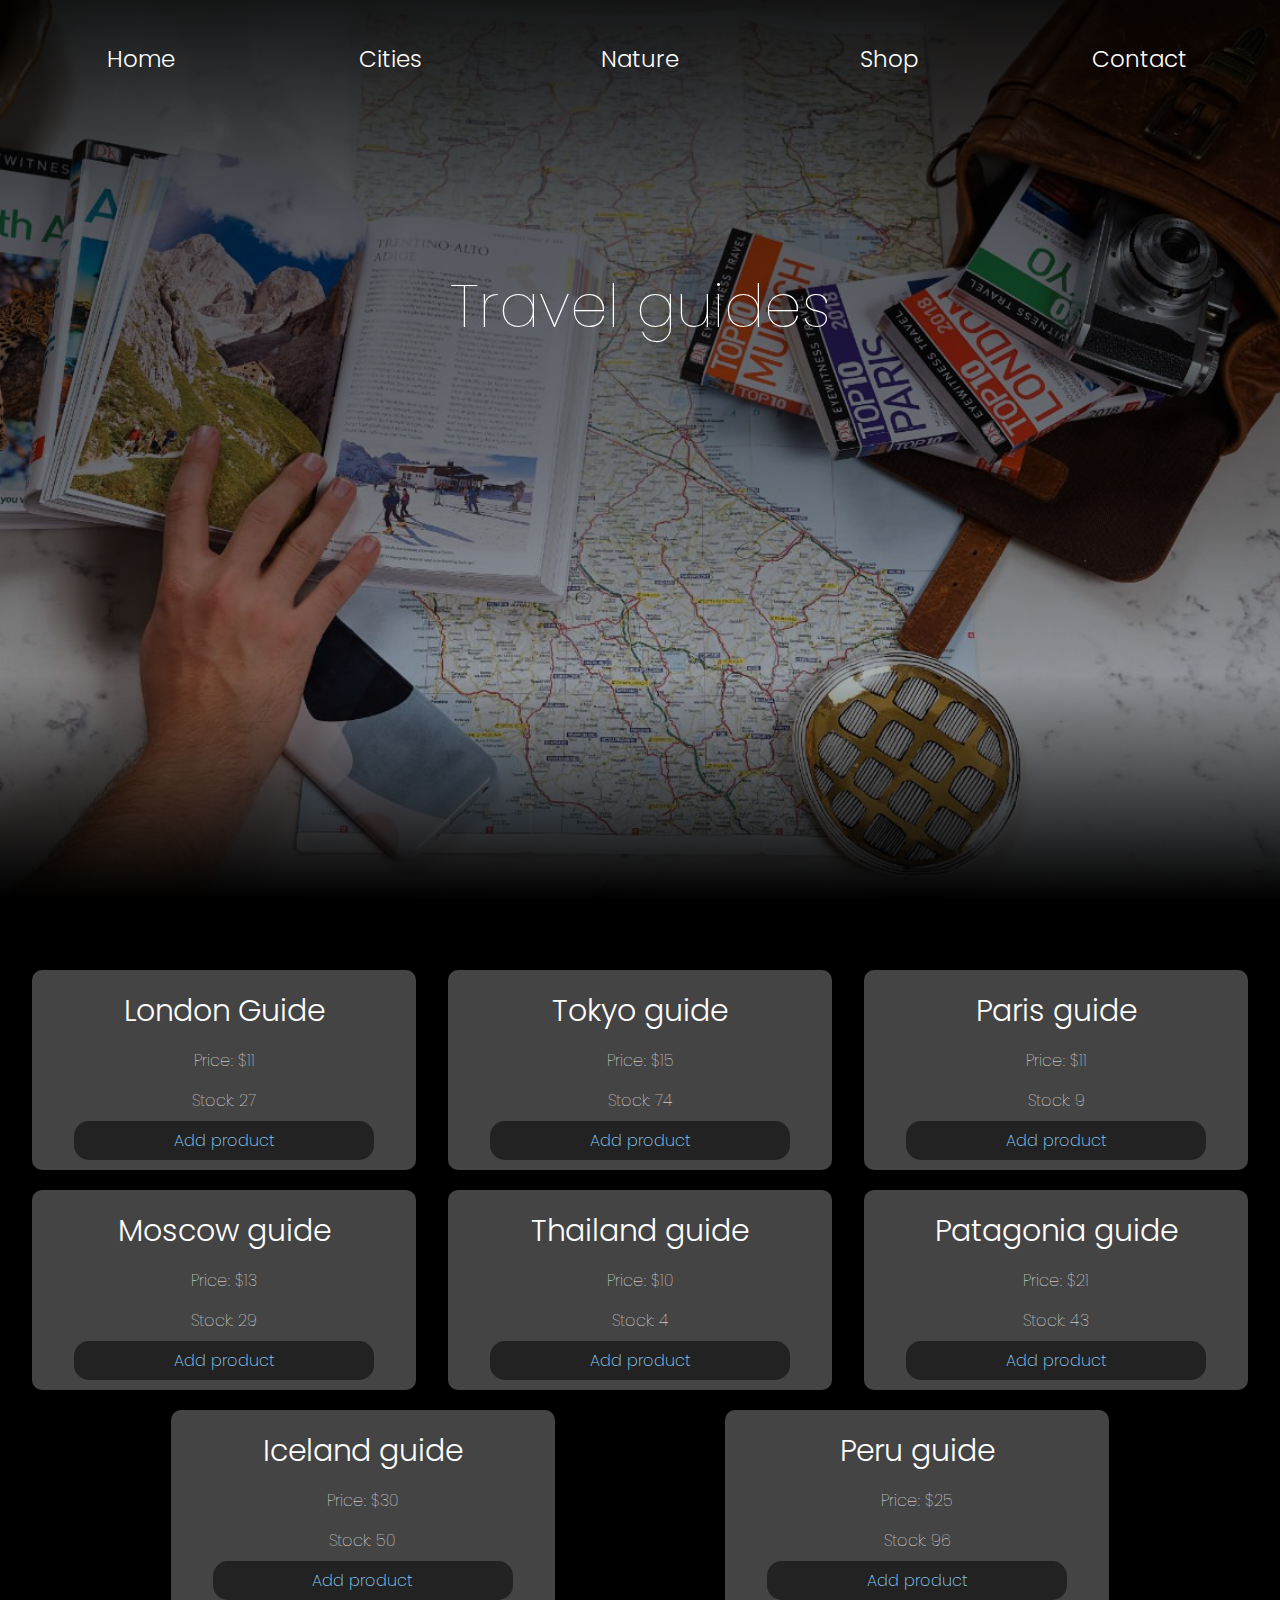
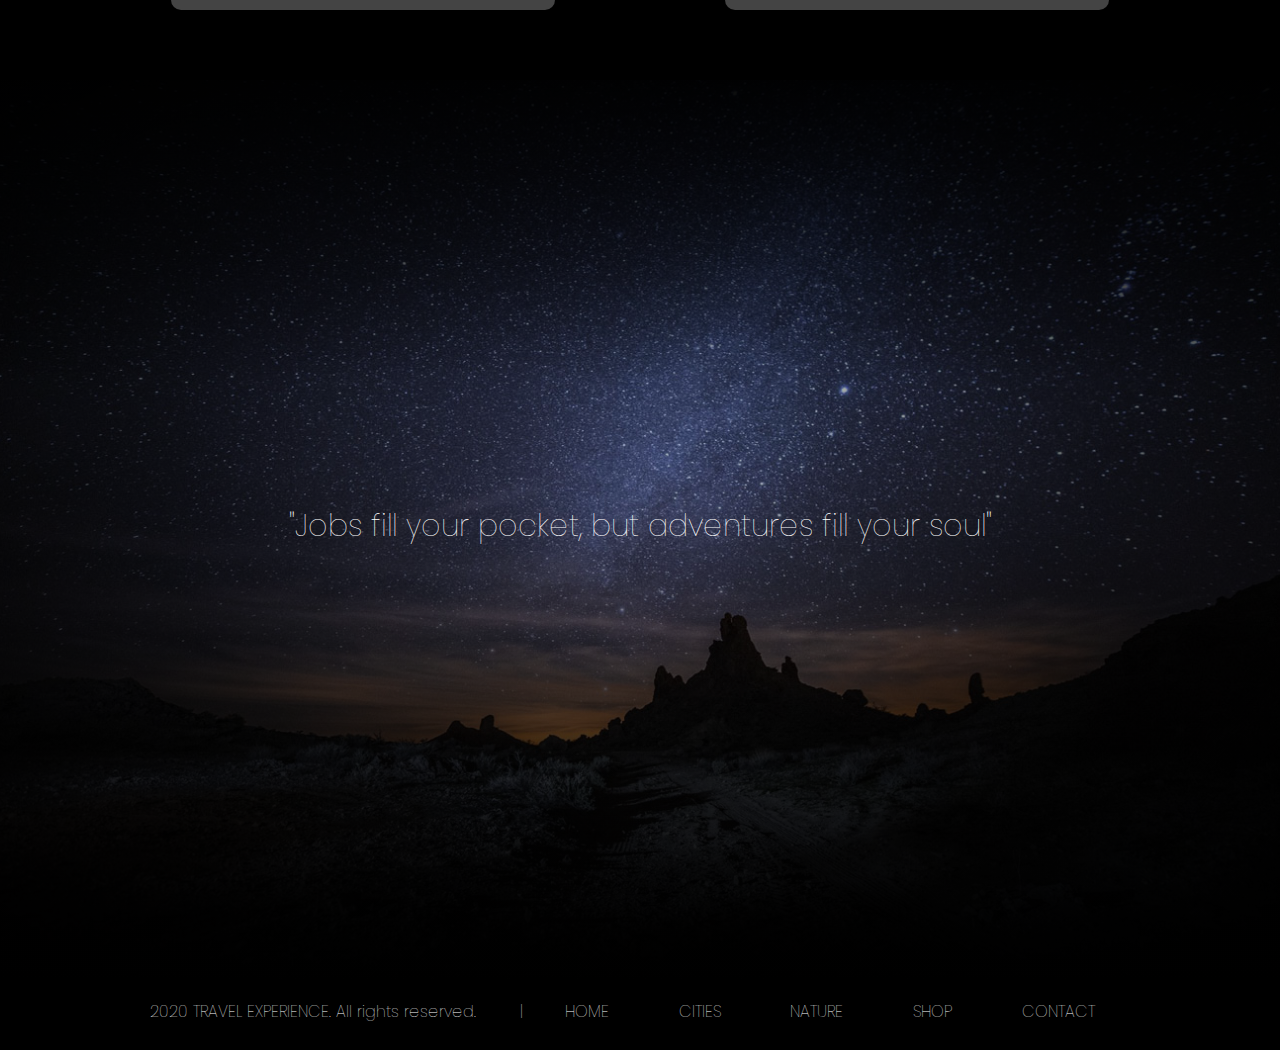
==== commit cc18e5ef: "Actualizacion 2da entrega" ====
--- a/shop.html
+++ b/shop.html
@@ -14,7 +14,7 @@
   <link rel="stylesheet" href="css/main.css" />
   <link rel="stylesheet" href="https://cdnjs.cloudflare.com/ajax/libs/animate.css/4.1.1/animate.min.css" />
   <link rel="shortcut icon" href="img/logo3.png">
-  <script src="js/script.js"></script>
+
 </head>
 
 <body class="body">
@@ -41,160 +41,18 @@
     </h1>
   </header>
 
-  <section class="collapse__grid">
-    <section class="collapse__a wow animate__animated animate__flipInX">
-      <div class="fullcard">
-        <img src="img/l4.jpg" width="300px" />
-        <h2>LONDON GUIDE</h2>
-        <h2>$20.00</h2>
-        
-      </div>
-      <div class="accordion" id="accordionExample1">
-        <div class="card">
-          <div class="card-header" id="headingOne">
-            <h2 class="mb-0">
-              <button class="btn btn-link btn-block text-left bfont" type="button" data-toggle="collapse"
-                data-target="#collapseOne" aria-expanded="false" aria-controls="collapseOne">
-                Show info
-              </button>
-            </h2>
-          </div>
+  
 
-          <div id="collapseOne" class="collapse" aria-labelledby="headingOne" data-parent="#accordionExample1">
-            <div class="card-body pfont">
-              London guide info .. Lorem, ipsum dolor sit amet consectetur adipisicing elit. Vel, ex beatae voluptatem officiis aliquam, nulla odit deserunt fugiat sed, nemo quam harum impedit? Optio quae amet fugiat obcaecati laborum autem.
-            </div>
-          </div>
-        </div>
-      </div>
-    </section>
+  <section id="mainProductContainer">
+    <div id="productsContainer">
+    </div>
+  </section>
 
-    <section class="collapse__a wow animate__animated animate__flipInX">
-      <div class="fullcard">
-        <img src="img/tokyo4.jpg" width="300px" />
-        <h2>TOKYO GUIDE</h2>
-        <h2>$20.00</h2>
-      </div>
-      <div class="accordion" id="accordionExample2">
-        <div class="card">
-          <div class="card-header" id="headingTwo">
-            <h2 class="mb-0">
-              <button class="btn btn-link btn-block text-left bfont" type="button" data-toggle="collapse"
-                data-target="#collapseTwo" aria-expanded="false" aria-controls="collapseTwo">
-                Show info
-              </button>
-            </h2>
-          </div>
 
-          <div id="collapseTwo" class="collapse" aria-labelledby="headingTwo" data-parent="#accordionExample2">
-            <div class="card-body pfont">
-              Tokyo guide info ... Lorem ipsum dolor sit amet, consectetur adipisicing elit. Blanditiis molestias maiores temporibus repellendus tenetur reiciendis iste possimus quos praesentium quod. Exercitationem dolor, placeat ducimus dolorum modi fuga harum autem doloremque!
-            </div>
-          </div>
-        </div>
-      </div>
-    </section>
-    <section class="collapse__a wow animate__animated animate__flipInX">
-      <div class="fullcard">
-        <img src="img/p2.jpg" width="300px" />
-        <h2>PARIS GUIDE</h2>
-        <h2>$20.00</h2>
-      </div>
-      <div class="accordion" id="accordionExample3">
-        <div class="card">
-          <div class="card-header" id="headingThree">
-            <h2 class="mb-0">
-              <button class="btn btn-link btn-block text-left bfont" type="button" data-toggle="collapse"
-                data-target="#collapseThree" aria-expanded="false" aria-controls="collapseThree">
-                Show info
-              </button>
-            </h2>
-          </div>
+<section id="mainShowCart">
+  <div id="showcart"></div>
+</section>
 
-          <div id="collapseThree" class="collapse" aria-labelledby="headingThree" data-parent="#accordionExample3">
-            <div class="card-body pfont">
-              Paris guide info.. Lorem ipsum dolor, sit amet consectetur adipisicing elit. Laboriosam, doloribus fugit voluptas libero eum at quo reiciendis ad qui est adipisci? Eos quidem ipsum doloribus aliquam beatae adipisci blanditiis laboriosam?
-            </div>
-          </div>
-        </div>
-      </div>
-    </section>
-    <section class="collapse__a wow animate__animated animate__flipInX">
-      <div class="fullcard">
-        <img src="img/thailand1.jpg" width="300px" />
-        <h2>THAILAND GUIDE</h2>
-        <h2>$20.00</h2>
-      </div>
-      <div class="accordion" id="accordionExample4">
-        <div class="card">
-          <div class="card-header" id="headingFour">
-            <h2 class="mb-0">
-              <button class="btn btn-link btn-block text-left bfont" type="button" data-toggle="collapse"
-                data-target="#collapseFour" aria-expanded="false" aria-controls="collapseFour">
-                Show info
-              </button>
-            </h2>
-          </div>
-
-          <div id="collapseFour" class="collapse" aria-labelledby="headingFour" data-parent="#accordionExample4">
-            <div class="card-body pfont">
-              Thailand guide info.. Lorem ipsum dolor sit amet consectetur adipisicing elit. Ab fuga quam delectus, impedit velit, non sunt id repellendus temporibus optio placeat quod. Nostrum earum cupiditate porro, magni omnis vero modi?
-            </div>
-          </div>
-        </div>
-      </div>
-    </section>
-    <section class="collapse__a wow animate__animated animate__flipInX">
-      <div class="fullcard">
-        <img src="img/patagonia1.jpg" width="300px" />
-        <h2>PATAGONIA GUIDE</h2>
-        <h2>$20.00</h2>
-      </div>
-      <div class="accordion" id="accordionExample5">
-        <div class="card">
-          <div class="card-header" id="headingFive">
-            <h2 class="mb-0">
-              <button class="btn btn-link btn-block text-left bfont" type="button" data-toggle="collapse"
-                data-target="#collapseFive" aria-expanded="false" aria-controls="collapseFive">
-                Show info
-              </button>
-            </h2>
-          </div>
-
-          <div id="collapseFive" class="collapse" aria-labelledby="headingFive" data-parent="#accordionExample5">
-            <div class="card-body pfont">
-              Patagonia guide info.. Lorem ipsum dolor, sit amet consectetur adipisicing elit. Tempora nam dolore illum fugit incidunt nemo quia in vel? Doloremque in illum fugit commodi a nobis sit placeat consequatur, at aliquam?
-            </div>
-          </div>
-        </div>
-      </div>
-    </section>
-    <section class="collapse__a wow animate__animated animate__flipInX">
-      <div class="fullcard">
-        <img src="img/iceland1.jpg" width="300px" />
-        <h2>ICELAND GUIDE</h2>
-        <h2>$20.00</h2>
-      </div>
-      <div class="accordion" id="accordionExample6">
-        <div class="card">
-          <div class="card-header" id="headingSix">
-            <h2 class="mb-0">
-              <button class="btn btn-link btn-block text-left bfont" type="button" data-toggle="collapse"
-                data-target="#collapseSix" aria-expanded="false" aria-controls="collapseSix">
-                Show info
-              </button>
-            </h2>
-          </div>
-
-          <div id="collapseSix" class="collapse" aria-labelledby="headingSix" data-parent="#accordionExample6">
-            <div class="card-body pfont">
-              Iceland guide info.. Lorem ipsum dolor, sit amet consectetur adipisicing elit. Expedita, voluptate deleniti aut repellendus consequatur assumenda? Amet nemo ullam molestiae, impedit mollitia atque, iusto illo architecto rem praesentium dolores aliquam iste.
-            </div>
-          </div>
-        </div>
-      </div>
-    </section>
-  </section>
 
   <section class="section__modal">
     <button id="btnModal" onclick="OpenModal()"><img src="img/carro2.png" class="cart"></button>
@@ -208,10 +66,12 @@
             <p>Thailand guide - Quantity</p>
             <p>Patagonia guide - Quantity</p>
             <p>Iceland guide - Quantity</p>
-
 		</div>
     </div>
 </section>
+
+
+
   <section class="prefooter">
     <h2 class="prefooter__title">
       "Jobs fill your pocket, but adventures fill your soul"
@@ -243,7 +103,8 @@
 <script>
   new WOW().init();
 </script>
-
+<script src="js/database.js"></script>
+<script src="js/carrito.js"></script>
 </body>
 
 </html>--- a/css/main.css
+++ b/css/main.css
@@ -288,6 +288,73 @@
 .center form input[type=submit] {
   margin-right: 20px;
 }
+#mainProductContainer {
+  margin: 50px 0;
+}
+
+#productsContainer {
+  display: flex;
+  flex-direction: row;
+  flex-wrap: wrap;
+  justify-content: space-evenly;
+}
+
+.productCard {
+  display: flex;
+  flex-direction: column;
+  justify-content: center;
+  align-items: center;
+  margin-top: 20px;
+  background: #444;
+  width: 30%;
+  text-align: center;
+  color: white;
+  padding: 10px;
+  border-radius: 10px;
+  height: 200px;
+}
+.productCard div {
+  margin: 8px 0;
+}
+
+.showcartdiv {
+  display: flex;
+  flex-direction: row;
+  justify-content: space-evenly;
+  background-color: #444;
+  width: 70%;
+  margin: 10px 10px;
+  padding: 10px 0;
+  border-radius: 15px;
+}
+
+.addButton {
+  background-color: #222;
+  color: lightskyblue;
+  width: 300px;
+  height: 40px;
+  border: none;
+  border-radius: 15px;
+  font-weight: 250;
+  transition: 0.2s;
+}
+.addButton:focus {
+  border: none;
+  outline: none;
+}
+.addButton:hover {
+  background-color: #111;
+}
+
+.productName {
+  font-size: 30px;
+  font-weight: 300;
+}
+
+#mainShowCart {
+  margin: 0 30px !important;
+}
+
 .nature__header {
   background-image: linear-gradient(to top, black, rgba(0, 0, 0, 0.3), rgba(0, 0, 0, 0.5), rgba(0, 0, 0, 0.6), rgba(0, 0, 0, 0.9)), url(../img/nature1.jpg);
 }
@@ -665,6 +732,7 @@
 
 .cart {
   width: 50px;
+  display: none;
 }
 
 @media screen and (max-width: 768px) {
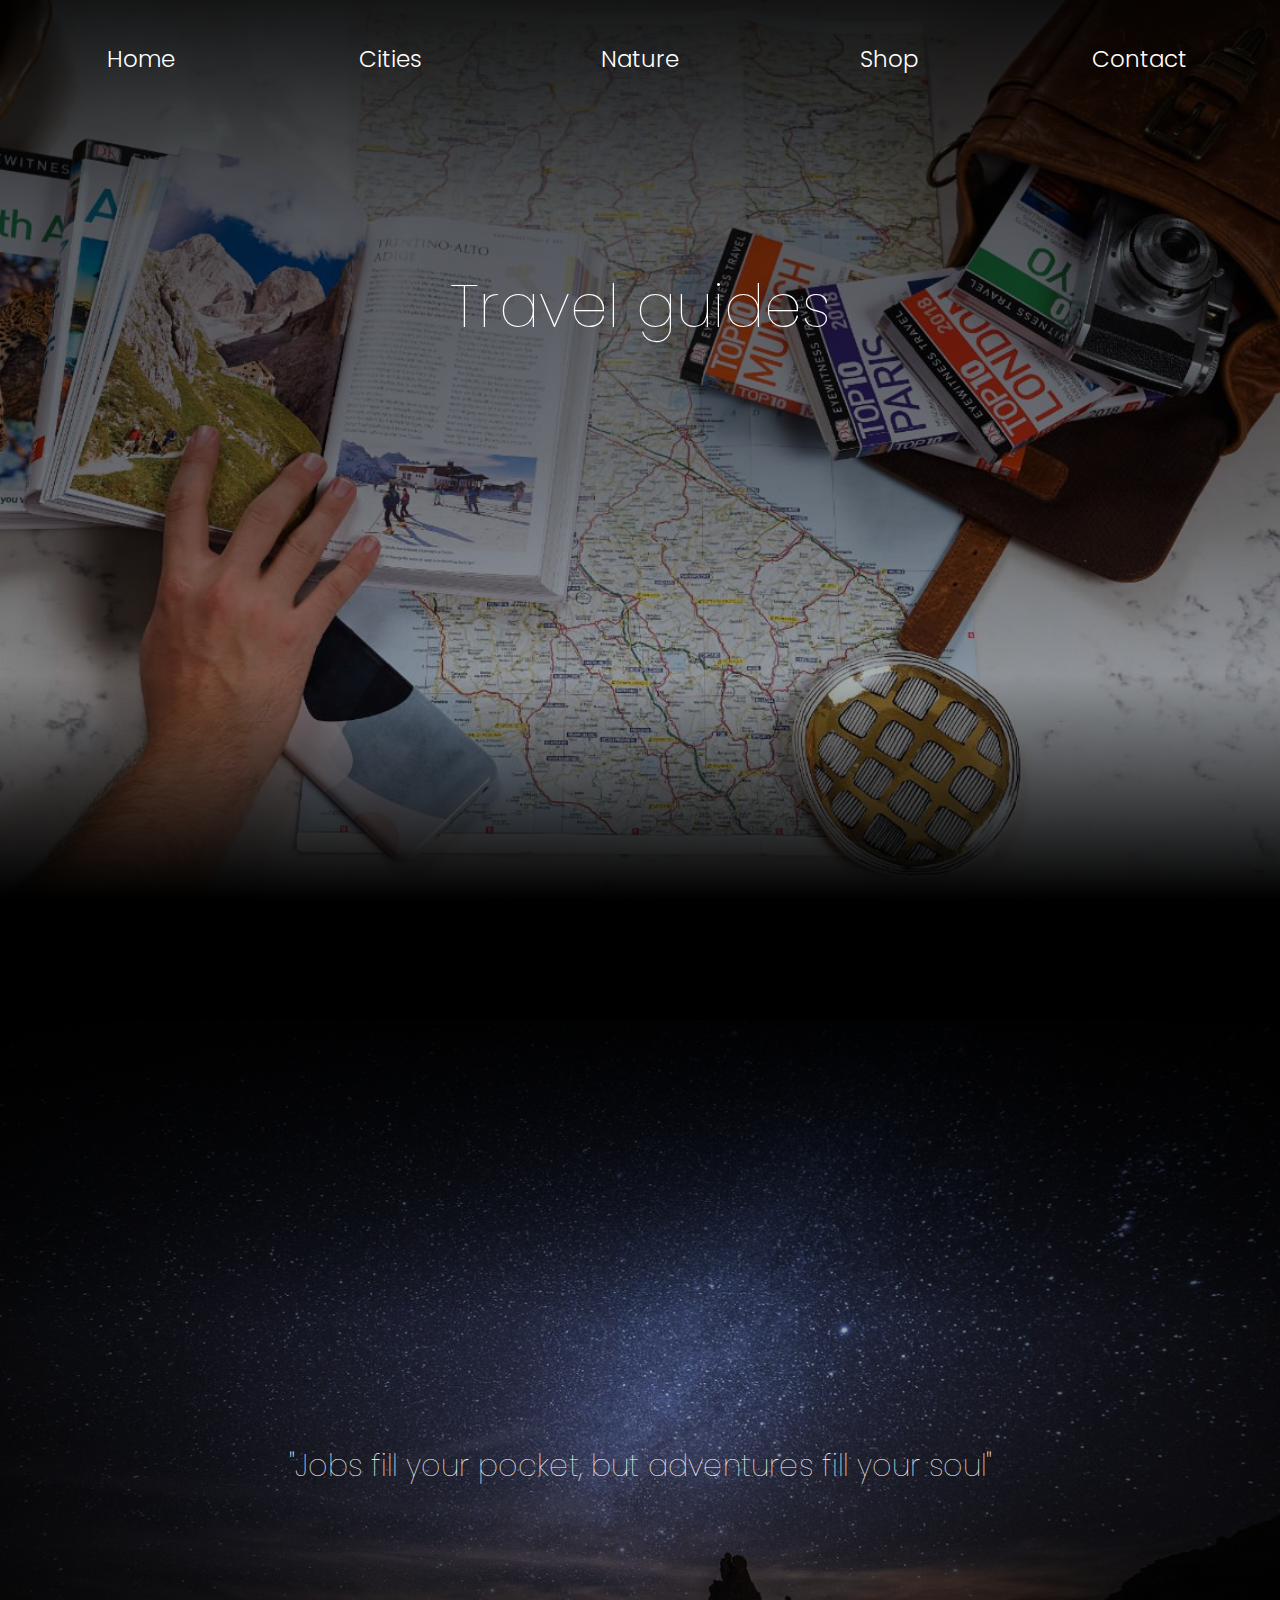
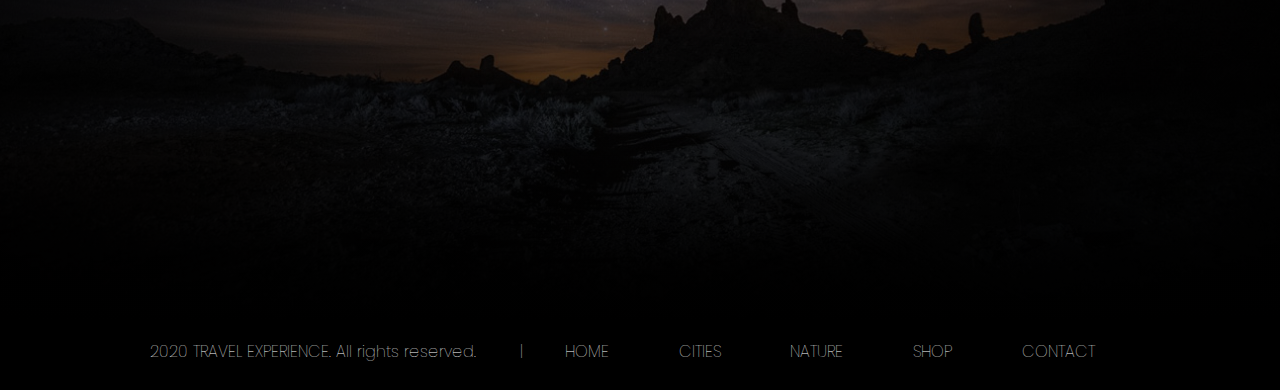
==== commit 0ff9f766: "Agrego Jquery" ====
--- a/shop.html
+++ b/shop.html
@@ -89,7 +89,10 @@
       <li>CONTACT</li>
     </ul>
   </footer>
-
+  <script
+  src="https://code.jquery.com/jquery-3.5.1.js"
+  integrity="sha256-QWo7LDvxbWT2tbbQ97B53yJnYU3WhH/C8ycbRAkjPDc="
+  crossorigin="anonymous"></script>
   <script src="https://code.jquery.com/jquery-3.5.1.slim.min.js"
   integrity="sha384-DfXdz2htPH0lsSSs5nCTpuj/zy4C+OGpamoFVy38MVBnE+IbbVYUew+OrCXaRkfj" crossorigin="anonymous">
 </script>
